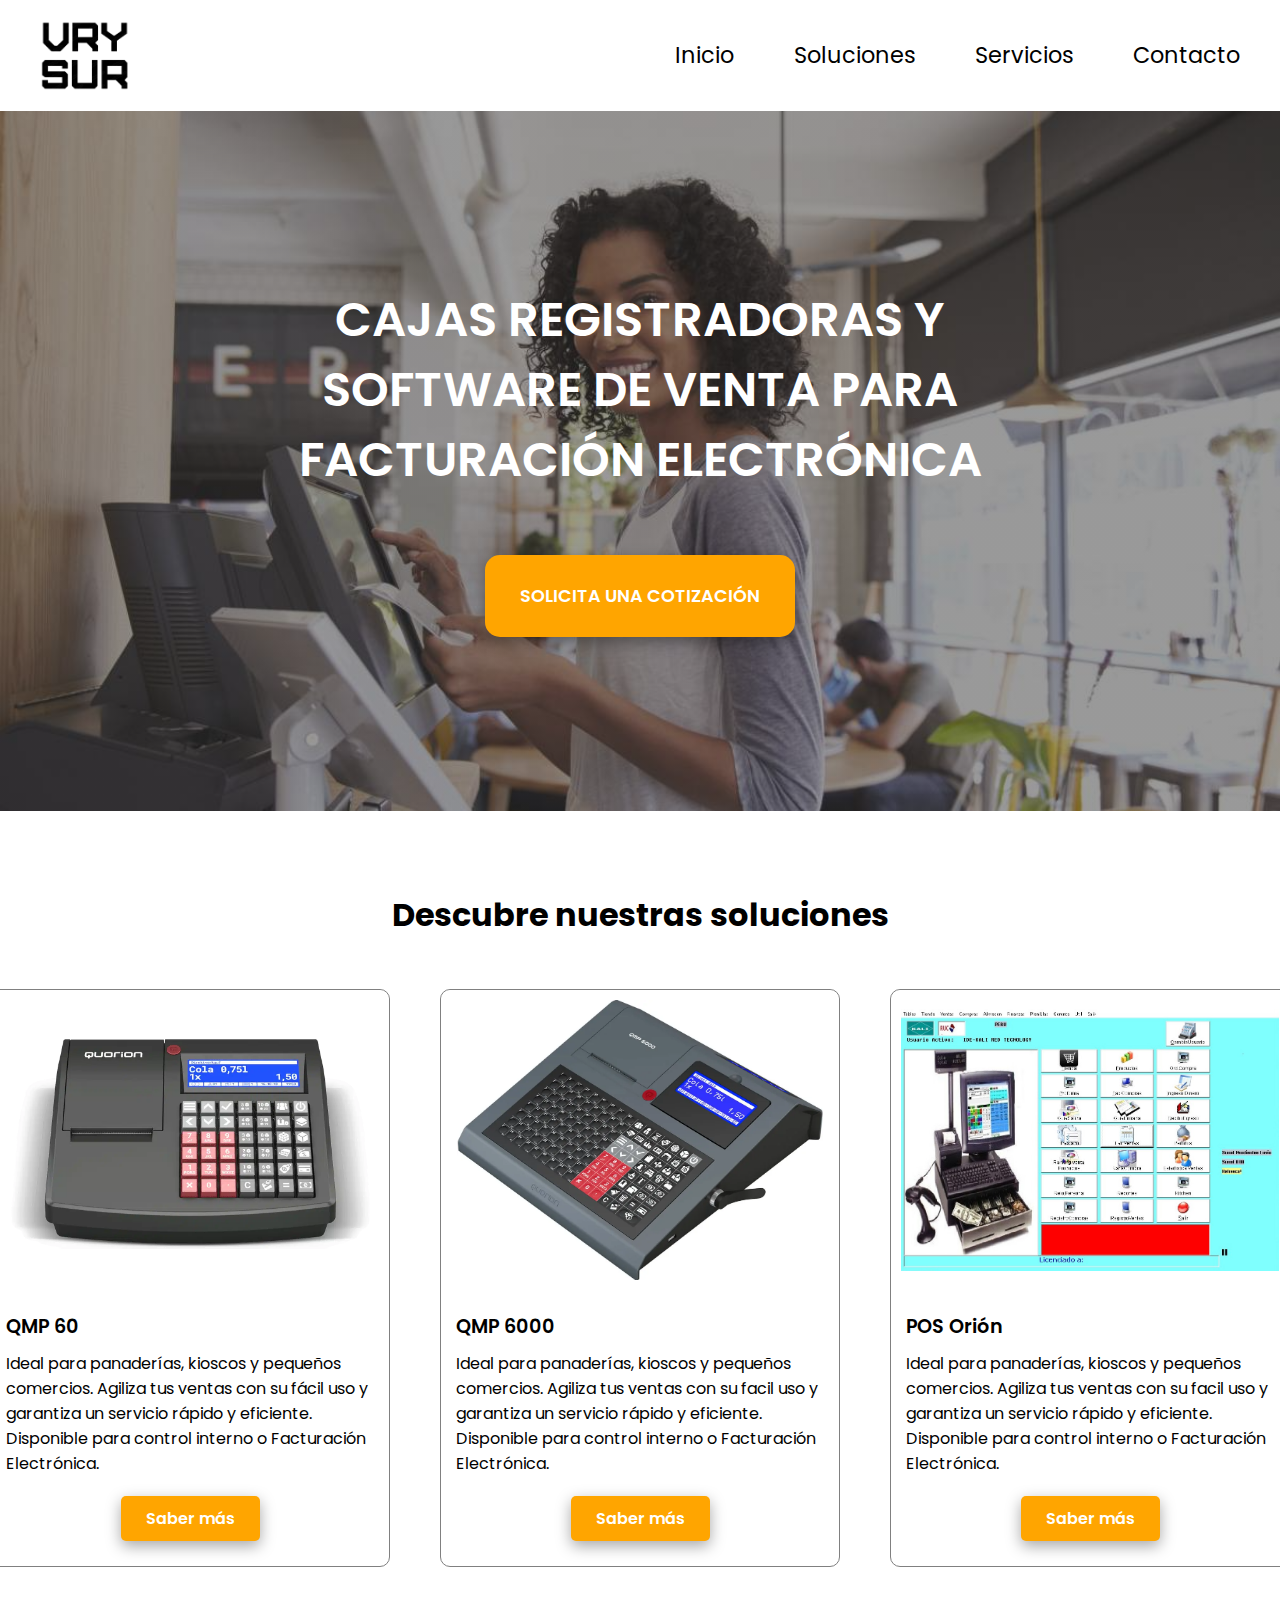
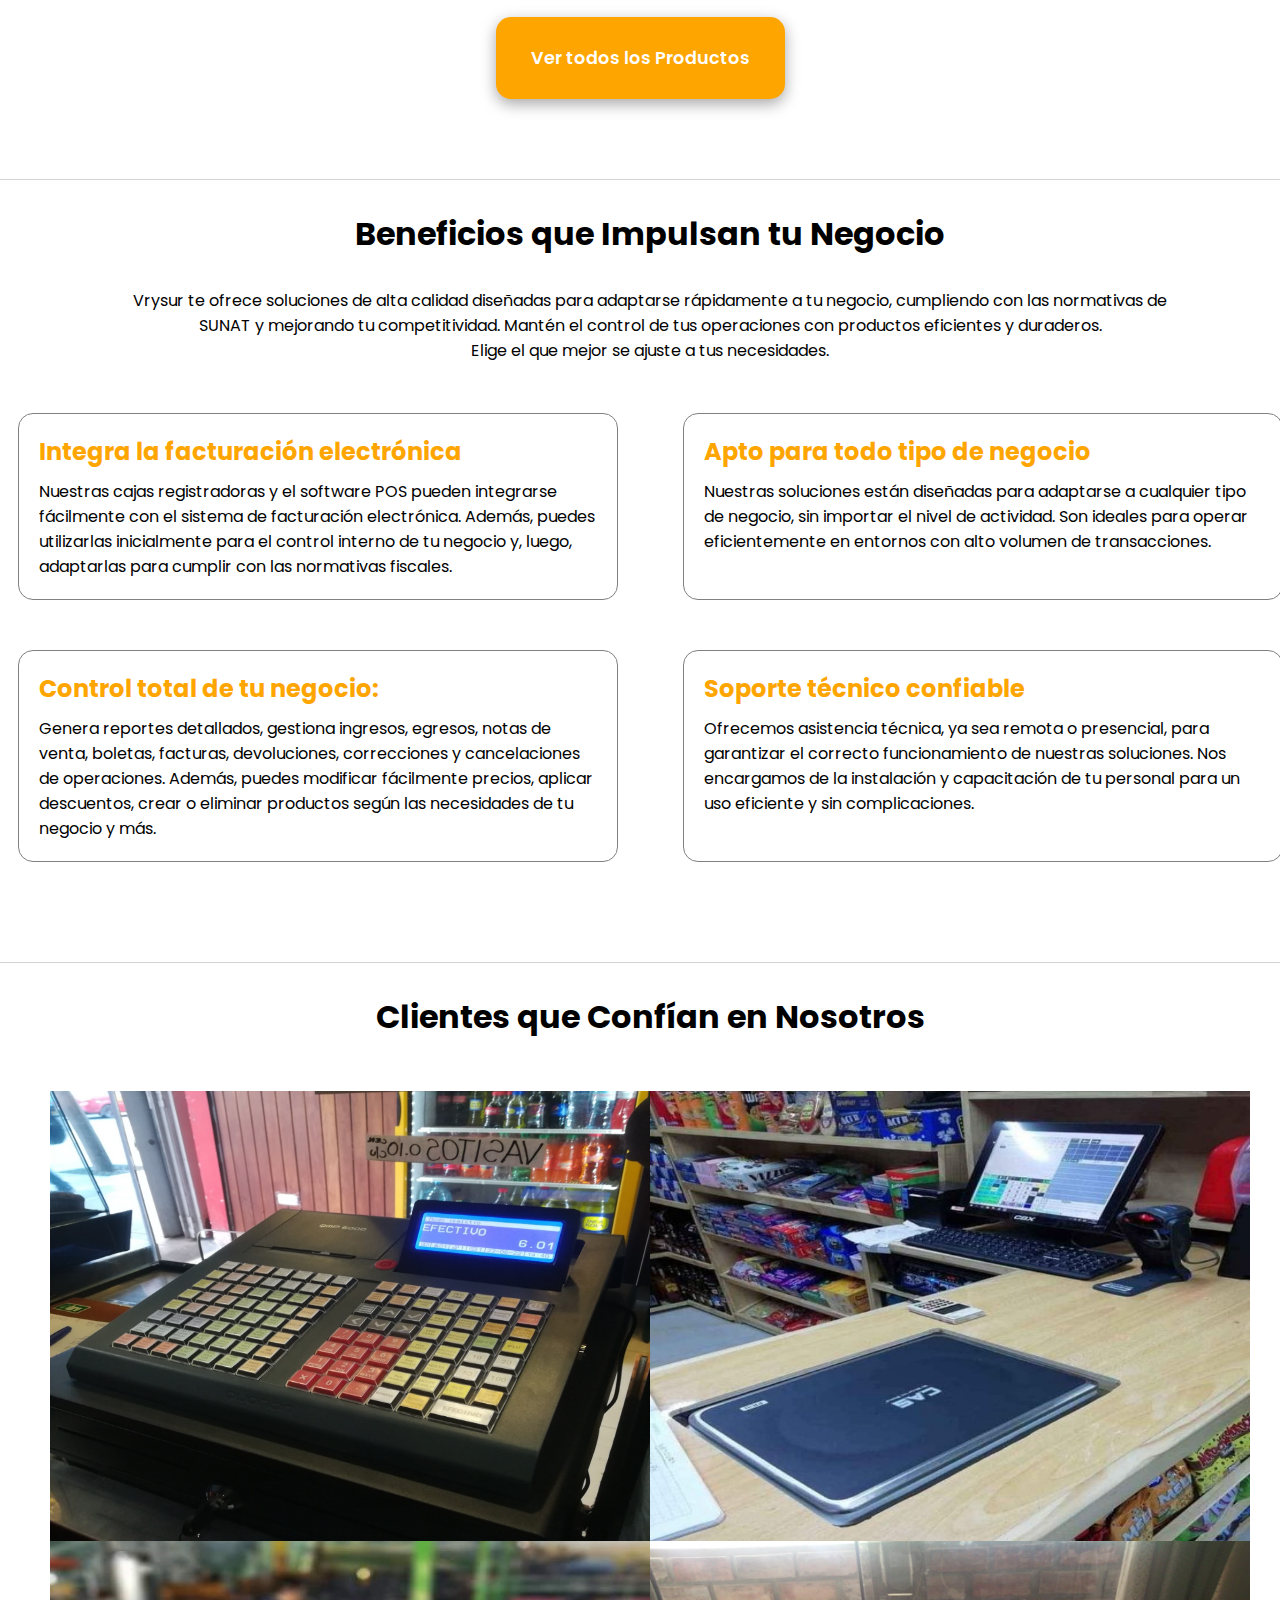
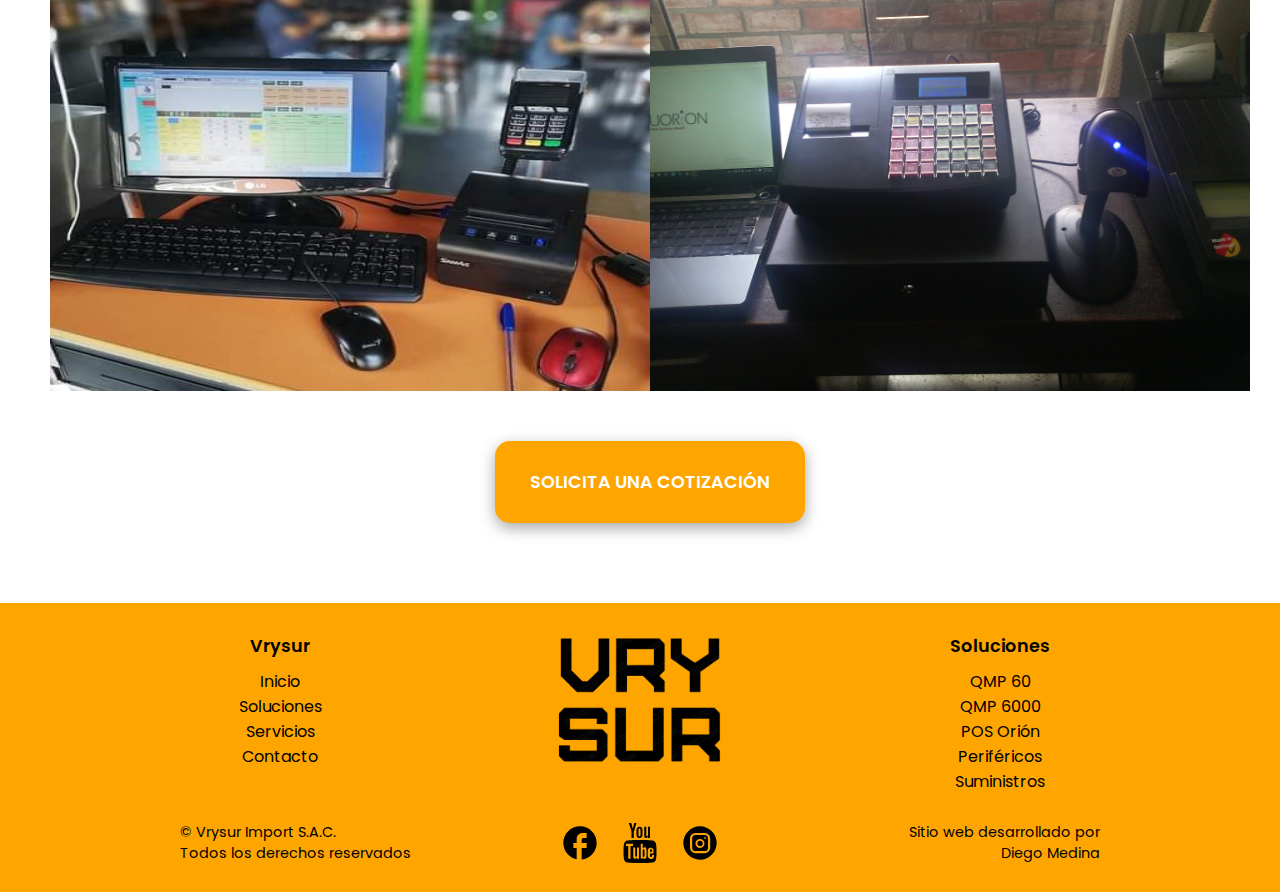
==== index.html @ e1149921 "Página web Vrysur" ====
<!DOCTYPE html>
<html lang="es">

<head>
    <meta charset="UTF-8">
    <meta name="viewport" content="width=device-width, initial-scale=1.0">
    <title>Vrysur | Cajas registradoras y Software para Facturación electrónica</title>
    <link rel="stylesheet" href="estilos/global.css">
    <link rel="stylesheet" href="estilos/header.css">
    <link rel="stylesheet" href="estilos/index.css">
    <link rel="stylesheet" href="estilos/footer.css">
</head>

<body>
    <header>
        <a href="index.html">
            <img class="logo" src="img/VRYSUR_LOGO_3.png" alt="logo Vrysur">
        </a>
        <nav>
            <a class="nav-item" href="index.html">Inicio</a>
            <a class="nav-item" href="soluciones.html">Soluciones</a>
            <a class="nav-item" href="servicios.html">Servicios</a>
            <a class="nav-item" href="contacto.html">Contacto</a>
        </nav>
    </header>
    <section class="hero">
        <h1>CAJAS REGISTRADORAS Y SOFTWARE DE VENTA PARA FACTURACIÓN ELECTRÓNICA</h1>
        <div>
            <a class="btn-princ" href="contacto.html">SOLICITA UNA COTIZACIÓN</a>
        </div>
    </section>
    <section class="productos">
        <h2>Descubre nuestras soluciones</h2>
        <div class="contenedor-tarjetas">
            <!-- tarjeta 1 -->
            <div class="tarjeta">
                <img class="tarjeta--img" src="img/qmp60/60-1.jpg" alt="foto QMP 60">
                <div class="tarjeta--info">
                    <div class="tarjeta--titulo-descrip">
                        <h3 href="" class="tarjeta--titulo">QMP 60</h3>
                        <p class="tarejta--descripcion">Ideal para panaderías, kioscos y pequeños comercios. Agiliza tus
                            ventas con su fácil uso y garantiza un servicio rápido y eficiente. Disponible para control
                            interno o Facturación Electrónica.</p>
                    </div>
                    <a href="soluciones.html#cr" class="btn-3">
                        Saber más
                    </a>
                </div>
            </div>
            <!-- tarjeta 2 -->
            <div class="tarjeta">
                <img class="tarjeta--img" src="img/qmp6000/6000-1.jpg" alt="foto QMP 6000">
                <div class="tarjeta--info">
                    <div class="tarjeta--titulo-descrip">
                        <h3 href="" class="tarjeta--titulo">QMP 6000</h3>
                        <p class="tarejta--descripcion">Ideal para panaderías, kioscos y pequeños comercios. Agiliza tus
                            ventas con su facil uso y garantiza un servicio rápido y eficiente. Disponible para control
                            interno o Facturación Electrónica.</p>
                    </div>
                    <a href="soluciones.html#6000" class="btn-3">
                        Saber más
                    </a>
                </div>
            </div>
            <!-- tarjeta 3 -->
            <div class="tarjeta">
                <img class="tarjeta--img" src="img/pos/orion-1.jpeg" alt="foto POS Orión">
                <div class="tarjeta--info">
                    <div class="tarjeta--titulo-descrip">
                        <h3 href="" class="tarjeta--titulo">POS Orión</h3>
                        <p class="tarejta--descripcion">Ideal para panaderías, kioscos y pequeños comercios. Agiliza tus
                            ventas con su facil uso y garantiza un servicio rápido y eficiente. Disponible para control
                            interno o Facturación Electrónica.</p>
                    </div>
                    <a href="soluciones.html#pos" class="btn-3">
                        Saber más
                    </a>
                </div>
            </div>
        </div>
        <a class="btn-princ" href="soluciones.html">Ver todos los Productos</a>
    </section>
    <section class="beneficios">
        <div class="beneficios--titulo-container">
            <h2 class="beneficios--titulo-container--titulo">Beneficios que Impulsan tu Negocio</h2>
            <p class="beneficios--titulo-container--descrip">Vrysur te ofrece soluciones de alta calidad diseñadas para
                adaptarse rápidamente a tu negocio, cumpliendo con las normativas de SUNAT y mejorando tu
                competitividad. Mantén el control de tus operaciones con productos eficientes y duraderos.
                <br>
                Elige el que mejor se ajuste a tus necesidades.
            </p>
        </div>
        <div class="beneficios--item-container">
            <!-- item 1 -->
            <div class="beneficios--item">
                <div class="beneficios--item-info">
                    <h3 class="beneficios--item-info--titulo">Integra la facturación electrónica</h3>
                    <p class="beneficios--item-info--descrip">Nuestras cajas registradoras y el software POS pueden
                        integrarse
                        fácilmente con el sistema de facturación electrónica. Además, puedes utilizarlas inicialmente
                        para el control interno de tu negocio y, luego, adaptarlas para cumplir con las normativas
                        fiscales.</p>
                </div>
            </div>
            <!-- item 2 -->
            <div class="beneficios--item">
                <div class="beneficios--item-info">
                    <h3 class="beneficios--item-info--titulo">Apto para todo tipo de negocio</h3>
                    <p class="beneficios--item-info--descrip">Nuestras soluciones están diseñadas para adaptarse a
                        cualquier
                        tipo de negocio, sin importar el nivel de actividad. Son ideales para operar eficientemente en
                        entornos con alto volumen de transacciones.</p>
                </div>
            </div>
            <!-- item 3 -->
            <div class="beneficios--item">
                <div class="beneficios--item-info">
                    <h3 class="beneficios--item-info--titulo">Control total de tu negocio:</h3>
                    <p class="beneficios--item-info--descrip">Genera reportes detallados, gestiona ingresos, egresos,
                        notas de
                        venta, boletas, facturas, devoluciones, correcciones y cancelaciones de operaciones. Además,
                        puedes modificar fácilmente precios, aplicar descuentos, crear o eliminar productos según las
                        necesidades de tu negocio y más.</p>
                </div>
            </div>
            <!-- item 4 -->
            <div class="beneficios--item">
                <div class="beneficios--item-info">
                    <h3 class="beneficios--item-info--titulo">Soporte técnico confiable</h3>
                    <p class="beneficios--item-info--descrip">Ofrecemos asistencia técnica, ya sea remota o presencial,
                        para
                        garantizar el correcto funcionamiento de nuestras soluciones. Nos encargamos de la instalación y
                        capacitación de tu personal para un uso eficiente y sin complicaciones.</p>
                </div>
            </div>
        </div>
    </section>

    <section class="clientes">
        <h2>Clientes que Confían en Nosotros</h2>
        <div class="clientes--galeria">
            <img src="img/clientes/cliente-1.jpeg" alt="foto de cliente" class="foto-cliente">
            <img src="img/clientes/cliente-2.jpeg" alt="foto de cliente" class="foto-cliente">
            <img src="img/clientes/cliente-3.jpeg" alt="foto de cliente" class="foto-cliente">
            <img src="img/clientes/cliente-4.jpeg" alt="foto de cliente" class="foto-cliente">
        </div>
        <a class="btn-princ" href="">SOLICITA UNA COTIZACIÓN</a>
    </section>

    <div class="footer-container">
        <footer>
            <div class="enlaces">
                <!-- bloque 1 -->
                <div class="enlaces--bloque">
                    <h3>Vrysur</h3>
                    <a href="index.html">Inicio</a>
                    <a href="soluciones.html">Soluciones</a>
                    <a href="servicios.html">Servicios</a>
                    <a href="contacto.html">Contacto</a>

                </div>
                <!-- bloque 2 (LOGO) -->
                <div class="enlaces--bloque">
                    <a href="index.html">
                        <img class="footer--logo" src="img/VRYSUR_LOGO_3.png" alt="logo Vrysur">
                    </a>
                </div>
                <!-- bloque 3 -->
                <div class="enlaces--bloque">
                    <h3>Soluciones</h3>
                    <a href="soluciones.html#cr">QMP 60</a>
                    <a href="soluciones.html#6000">QMP 6000</a>
                    <a href="soluciones.html#pos">POS Orión</a>
                    <a href="soluciones.html#perifericos">Periféricos</a>
                    <a href="soluciones.html#suministros">Suministros</a>
                </div>
            </div>
            <!-- parte final del Footer -->
            <div class="footer-bottom">
                <!-- derechos -->
                <div class="derechos footer-bottom--item">
                    <p>&copy; Vrysur Import S.A.C.</p>
                    <p>Todos los derechos reservados</p>
                </div>
                <!-- redes -->
                <div class="redes footer-bottom--item">
                    <span class="ic--baseline-facebook"></span>
                    <span class="vaadin--youtube"></span>
                    <span class="mage--instagram-circle"></span>
                </div>
                <!-- creado por -->
                <div class="desarrollado-por footer-bottom--item">
                    <p>Sitio web desarrollado por <br>Diego Medina</p>
                </div>
            </div>
        </footer>
    </div>
</body>

</html>
---- estilos/global.css ----
@import url('https://fonts.googleapis.com/css2?family=Poppins:ital,wght@0,100;0,200;0,300;0,400;0,500;0,600;0,700;0,800;0,900;1,100;1,200;1,300;1,400;1,500;1,600;1,700;1,800;1,900&family=Roboto+Slab:wght@100..900&display=swap');

*{
    margin: 0;
    padding: 0;
    box-sizing: border-box;
    font-size: 16px;
    font-family: "Poppins", serif;
    /* font-family: "Roboto Slab", serif; */
    transition: all var(--trans);
    color: black;
}

body{
    margin: 0 auto;
}

a{
    text-decoration: none ;
    color: black;
    padding: 0;
    margin: 0;
    transition: all 0.2s;
}

h1 {
    font-size: 2.5em;
    font-weight: 600;
    margin-bottom: 10px;
}

h2 {
    font-size: 2em;
}

h3 {
    font-size: 1.7em;
}

h4 {
    font-size: 1.4em;
}


section{
    margin: 50px auto;
    padding: 30px 0;
}

:root{
    --c-princ: grey;
    --trans: 0.2s;
}

.btn-princ{
    background-color: orange;
    color: white;
    padding: 28px 35px;
    font-size: 1.1em;
    border: none;
    border-radius: 15px;
    font-weight: 600;
    box-shadow: rgba(0, 0, 0, 0.35) 0px 5px 15px;
}
.btn-princ:hover{
    background-color: white;
    color: black;
    cursor: pointer;
}

.btn-sec{
    background-color: white;
    padding: 28px 30px;
    color: var(--c-princ);
    border-radius: 20px;
    font-weight: 600;
}
.btn-sec:hover{
    background-color: rgb(240, 240, 240);
    color: rgb(83, 83, 83);
    /* opacity: 0.85; */
}

.btn-3{
    background-color: orange;
    color: white;
    padding: 10px 25px;
    border: none;
    border-radius: 5px;
    font-weight: 600;
    box-shadow: rgba(0, 0, 0, 0.35) 0px 5px 15px;
}

.btn-3:hover{
    background-color: white;
    color: black;
    cursor: pointer;
}
---- estilos/header.css ----
header{
    /* background-color: orange; */
    display: flex;
    justify-content: space-between;
    padding: 20px 40px;
    align-items: center;
    box-shadow: lightgrey 0px 10px 10px -10px;
}

.logo{
    width: 90px;
    vertical-align: middle;
}

nav{
    display: flex;
    gap: 60px;
    align-items: center;
}

.nav-item {
    color: black;
    font-size: 1.4em;
}

.nav-item:hover{
    color: orange;
    cursor: pointer;
    text-decoration: underline;
}
---- estilos/index.css ----
/**********
    HERO
**********/
.hero {
    background-color: white;
    background-image:
        linear-gradient(to right,
            rgba(54, 54, 54, 0.5),
            rgba(54, 54, 54, 0.5)),
        url(../img/hero.jpeg);
    background-size: cover;
    background-repeat: no-repeat;
    background-position: top;

    width: 100vw;
    height: 700px;
    display: flex;
    flex-direction: column;
    align-items: center;
    justify-content: center;
    gap: 50px;

    margin: 0;

}

h1 {
    color: white;
    font-size: 3em;
    width: 700px;
    font-weight: 600;
    line-height: 70px;
    text-align: center;
}

.hero>div {
    display: flex;
    gap: 40px;
    align-items: baseline;
}


/****************
    PRODUCTOS
*****************/
.productos {
    display: flex;
    flex-direction: column;
    align-items: center;
    justify-content: center;
    gap: 50px;
}

.contenedor-tarjetas {
    display: flex;
    gap: 50px;
    justify-content: center;
}

.tarjeta {
    width: 400px;
    /*height: 400px;*/
    border: 1.5px solid grey;
    border-radius: 10px;
    /* position: relative; */
    overflow: hidden;
}

.tarjeta--img {
    padding: 10px;
    background-color: white;
    width: 100%;
    height: 300px;
    object-fit:contain;
    border-radius: 10px 10px 0 0;
    /* border-bottom: lightgray 1px solid; */
    transition: all 0.5s;
}

.tarjeta--img:hover {
    transform: scale(1.1);
}

.btn-3 {
    align-self: center;
    margin-bottom: 10px;
}

.tarjeta--info {
    width: 100%;
    /* height: 230px; */
    padding: 15px;
    display: flex;
    flex-direction: column;
    justify-content: space-between;
    box-sizing: border-box;
}

.tarjeta--titulo-descrip {
    display: flex;
    flex-direction: column;
    gap: 10px;
    margin-bottom: 20px;
}

.tarjeta--titulo {
    font-weight: 600;
    font-size: 1.2em;
    overflow: hidden;
}

.tarjeta--descripcion {
    margin-left: 2px;
    overflow: hidden;
}

.tarjeta--btn {
    background-color: gray;
    border: 2px solid black;
    border-radius: 15px;
    padding: 10px 25px;
    text-align: center;
    margin: 0 auto;
}

.tarjeta--btn:hover {}


/****************
    BENEFICIOS
*****************/
.beneficios {
    width: 1300px;
    display: flex;
    flex-direction: column;
    align-items: center;
    justify-content: center;
    gap: 50px;
    border-top: 1px solid lightgrey;
}

.beneficios--titulo-container {
    display: flex;
    flex-direction: column;
    align-items: center;
    gap: 30px;
}

.beneficios--titulo-container--titulo {}

.beneficios--titulo-container--descrip {
    width: 80%;
    text-align: center;
}

.beneficios--item-container {
    display: flex;
    flex-wrap: wrap;
    justify-content: space-around;
    gap: 30px;
}

.beneficios--item {
    width: 600px;
    display: flex;
    margin-bottom: 20px;
    border: 1px solid gray;
    border-radius: 15px;
    padding: 20px;
}

.beneficios--item-info--titulo {
    font-size: 1.5rem;
    margin-bottom: 10px;
    color: orange;
}



/***************
    CLIENTES
****************/
.clientes {
    width: 1300px;
    display: flex;
    flex-direction: column;
    align-items: center;
    justify-content: center;
    gap: 50px;
    border-top: 1px solid lightgrey;
}

.clientes--galeria {
    width: 1200px;
    height: 900px;
    display: grid;
    grid-template-columns: repeat(2, 1fr);
    grid-template-rows: 50% 50%;
    overflow: hidden;
}

.foto-cliente {
    width: 600px;
    height: 450px;
}

.foto-cliente:hover {
    transform: scale(1.1);
}
---- estilos/footer.css ----
/************
    FOOTER
*************/
.footer-container{
    background-color: orange;
}

footer {
    padding: 30px 40px 20px;
    width: 1100px;
    margin: 0 auto;
}

/*Acerca de*/
.enlaces {
    display: flex;
    justify-content: space-between;
    margin-bottom: 20px;
}

.enlaces--bloque {
    width: 300px;
    display: flex;
    flex-direction: column;
    align-items: center;
}

.enlaces--bloque h3 {
    font-weight: 600;
    margin-bottom: 10px;
    font-size: 1.1em;
}

.enlaces--bloque a:hover {
    text-decoration: underline;
    color: white;
}

/* logo */
.footer--logo {
    width: 170px;
}


/* final del footer */
.footer-bottom{
    padding: 8px 50px;
    display: grid;
    grid-template-columns: repeat(3, 1fr)
}

.redes {
    display: flex;
    align-items: center;
    justify-content: center;
    gap: 20px;
}

.redes span {
    font-size: 2.5em;
    transition: all 0.2s;
}

.redes span:hover {
    color: white;
    cursor: pointer;
}

/*iconoes redes*/
.ic--baseline-facebook {
    display: inline-block;
    width: 1em;
    height: 1em;
    --svg: url("data:image/svg+xml,%3Csvg xmlns='http://www.w3.org/2000/svg' viewBox='0 0 24 24'%3E%3Cpath fill='%23000' d='M22 12c0-5.52-4.48-10-10-10S2 6.48 2 12c0 4.84 3.44 8.87 8 9.8V15H8v-3h2V9.5C10 7.57 11.57 6 13.5 6H16v3h-2c-.55 0-1 .45-1 1v2h3v3h-3v6.95c5.05-.5 9-4.76 9-9.95'/%3E%3C/svg%3E");
    background-color: currentColor;
    -webkit-mask-image: var(--svg);
    mask-image: var(--svg);
    -webkit-mask-repeat: no-repeat;
    mask-repeat: no-repeat;
    -webkit-mask-size: 100% 100%;
    mask-size: 100% 100%;
}

.mage--instagram-circle {
    display: inline-block;
    width: 1em;
    height: 1em;
    --svg: url("data:image/svg+xml,%3Csvg xmlns='http://www.w3.org/2000/svg' viewBox='0 0 24 24'%3E%3Cpath fill='%23000' d='M13.61 12.243a1.6 1.6 0 1 1-1.56-1.63a1.62 1.62 0 0 1 1.56 1.63'/%3E%3Cpath fill='%23000' d='M14.763 7.233H9.338a2.024 2.024 0 0 0-2.024 2.024v5.547a2.024 2.024 0 0 0 2.024 2.024h5.425a2.024 2.024 0 0 0 2.024-2.024V9.267a2.026 2.026 0 0 0-2.024-2.034m-2.713 7.723a2.703 2.703 0 1 1 2.642-2.703a2.672 2.672 0 0 1-2.642 2.703m2.936-5.405a.496.496 0 0 1-.496-.506a.506.506 0 1 1 1.012 0a.496.496 0 0 1-.557.506z'/%3E%3Cpath fill='%23000' d='M12.05 2a10 10 0 1 0-.1 20a10 10 0 0 0 .1-20m6.073 12.702a3.39 3.39 0 0 1-3.41 3.411H9.389a3.392 3.392 0 0 1-3.411-3.41V9.378a3.39 3.39 0 0 1 3.41-3.411h5.325a3.39 3.39 0 0 1 3.41 3.41z'/%3E%3C/svg%3E");
    background-color: currentColor;
    -webkit-mask-image: var(--svg);
    mask-image: var(--svg);
    -webkit-mask-repeat: no-repeat;
    mask-repeat: no-repeat;
    -webkit-mask-size: 100% 100%;
    mask-size: 100% 100%;
}

.vaadin--youtube {
    display: inline-block;
    width: 1em;
    height: 1em;
    --svg: url("data:image/svg+xml,%3Csvg xmlns='http://www.w3.org/2000/svg' viewBox='0 0 16 16'%3E%3Cpath fill='%23000' d='M6.6 0h-.9l-.6 2.3L4.5 0h-1c.2.6.4 1.1.6 1.7c.3.8.5 1.5.5 1.9V6h.9V3.6zM9 4.5V3c0-.5-.1-.8-.3-1.1s-.5-.4-.9-.4s-.7.2-.9.5c-.2.2-.3.5-.3 1v1.6c0 .5.1.8.3 1c.2.3.5.4.9.4s.7-.2.9-.5c.2-.1.3-.5.3-1m-.8.2c0 .4-.1.6-.4.6s-.4-.2-.4-.6V2.8c0-.4.1-.6.4-.6s.4.2.4.6zM12 6V1.5h-.8v3.4c-.2.3-.3.4-.5.4c-.1 0-.2-.1-.2-.2V1.5h-.8V5c0 .3 0 .5.1.7c0 .2.2.3.5.3s.6-.2.9-.5V6zm.4 4.5c-.3 0-.4.2-.4.6v.4h.8v-.4c0-.4-.1-.6-.4-.6m-2.9 0c-.1 0-.3.1-.4.2v2.7c.1.1.3.2.4.2q.3 0 .3-.6v-1.9q0-.6-.3-.6'/%3E%3Cpath fill='%23000' d='M14.4 8.3C14.2 7.6 13.6 7 13 7c-1.6-.2-3.3-.2-5-.2s-3.3 0-5 .2c-.6 0-1.2.6-1.4 1.3c-.2 1-.2 2.1-.2 3.1s0 2.1.2 3.1c.2.7.7 1.2 1.4 1.3c1.7.2 3.3.2 5 .2s3.3 0 5-.2c.7-.1 1.3-.6 1.4-1.3c.2-1 .2-2.1.2-3.1s0-2.1-.2-3.1m-9.2.9h-1v5.1h-.9V9.2h-.9v-.9h2.8zm2.4 5.1h-.8v-.5c-.3.4-.6.5-.9.5s-.4-.1-.5-.3c0-.1-.1-.3-.1-.7V9.8h.8v3.5c0 .1.1.2.2.2c.2 0 .3-.1.5-.4V9.8h.8zm3-1.4c0 .4 0 .7-.1.9c-.1.3-.3.5-.6.5s-.6-.2-.8-.5v.4h-.8V8.3h.8v1.9c.3-.3.5-.5.8-.5s.5.2.6.5c.1.2.1.5.1.9zm3-.7H12v.8c0 .4.1.6.4.6c.2 0 .3-.1.4-.3v-.5h.8v.6c0 .2-.1.3-.2.5c-.2.3-.5.5-1 .5c-.4 0-.7-.2-1-.5c-.2-.2-.3-.6-.3-1v-1.5c0-.5.1-.8.2-1c.2-.3.5-.5 1-.5c.4 0 .7.2.9.5c.2.2.2.6.2 1v.8z'/%3E%3C/svg%3E");
    background-color: currentColor;
    -webkit-mask-image: var(--svg);
    mask-image: var(--svg);
    -webkit-mask-repeat: no-repeat;
    mask-repeat: no-repeat;
    -webkit-mask-size: 100% 100%;
    mask-size: 100% 100%;
}


.desarrollado-por{
    text-align: right;
    vertical-align: middle;
}

.derechos > p, .desarrollado-por > p{
    font-size: 0.9em;
    color: black;
}
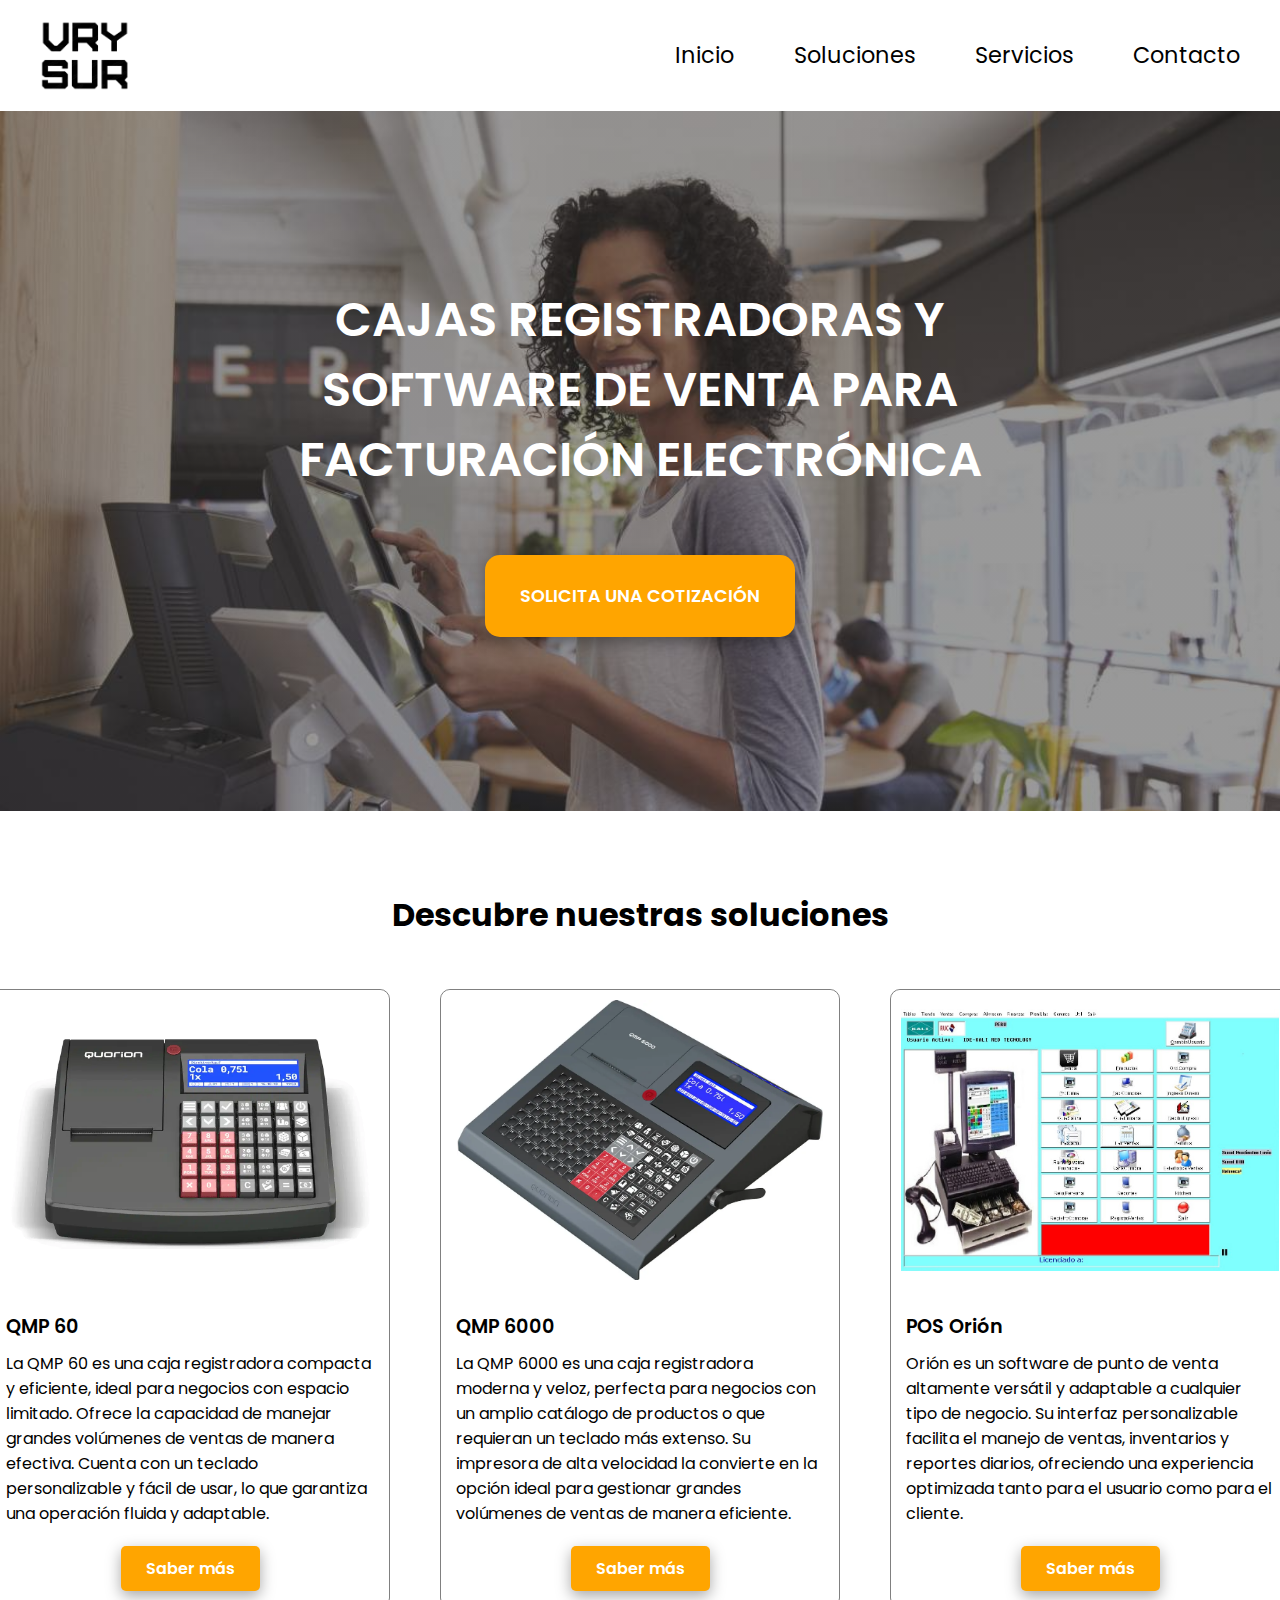
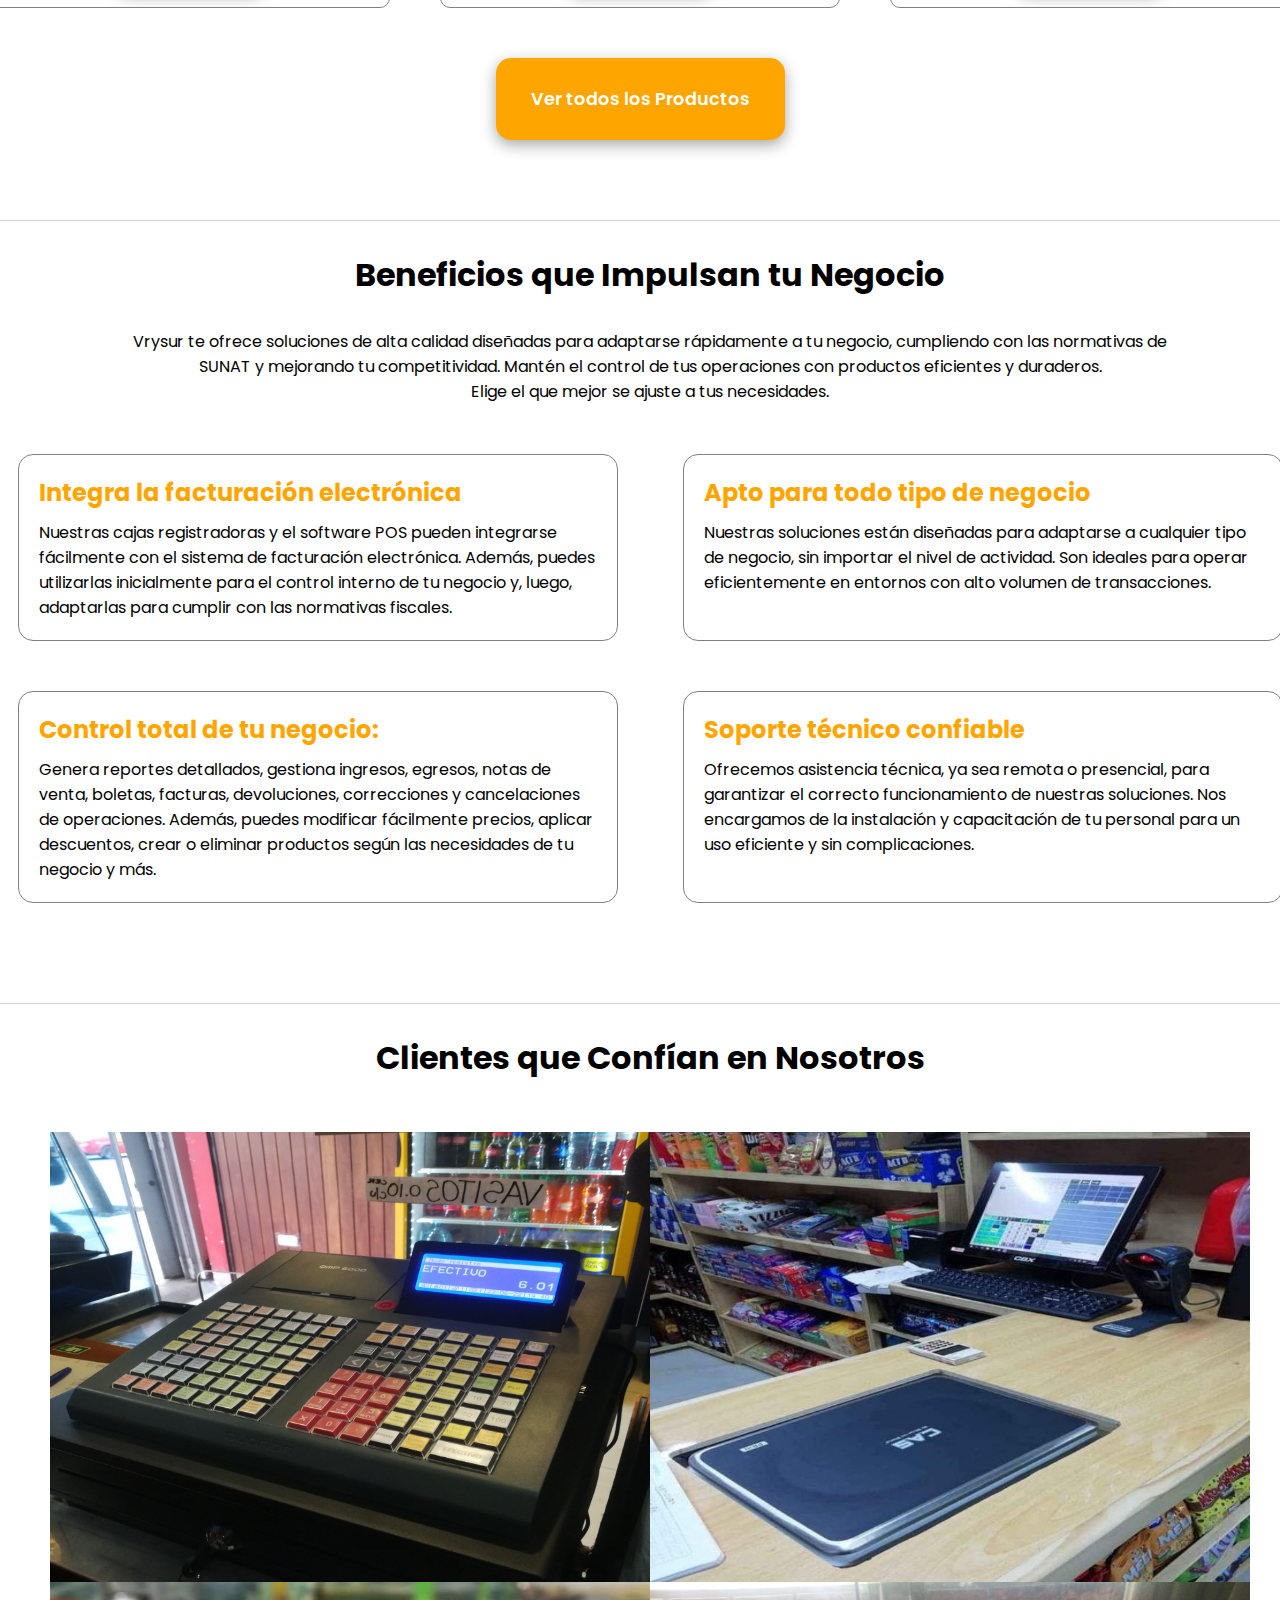
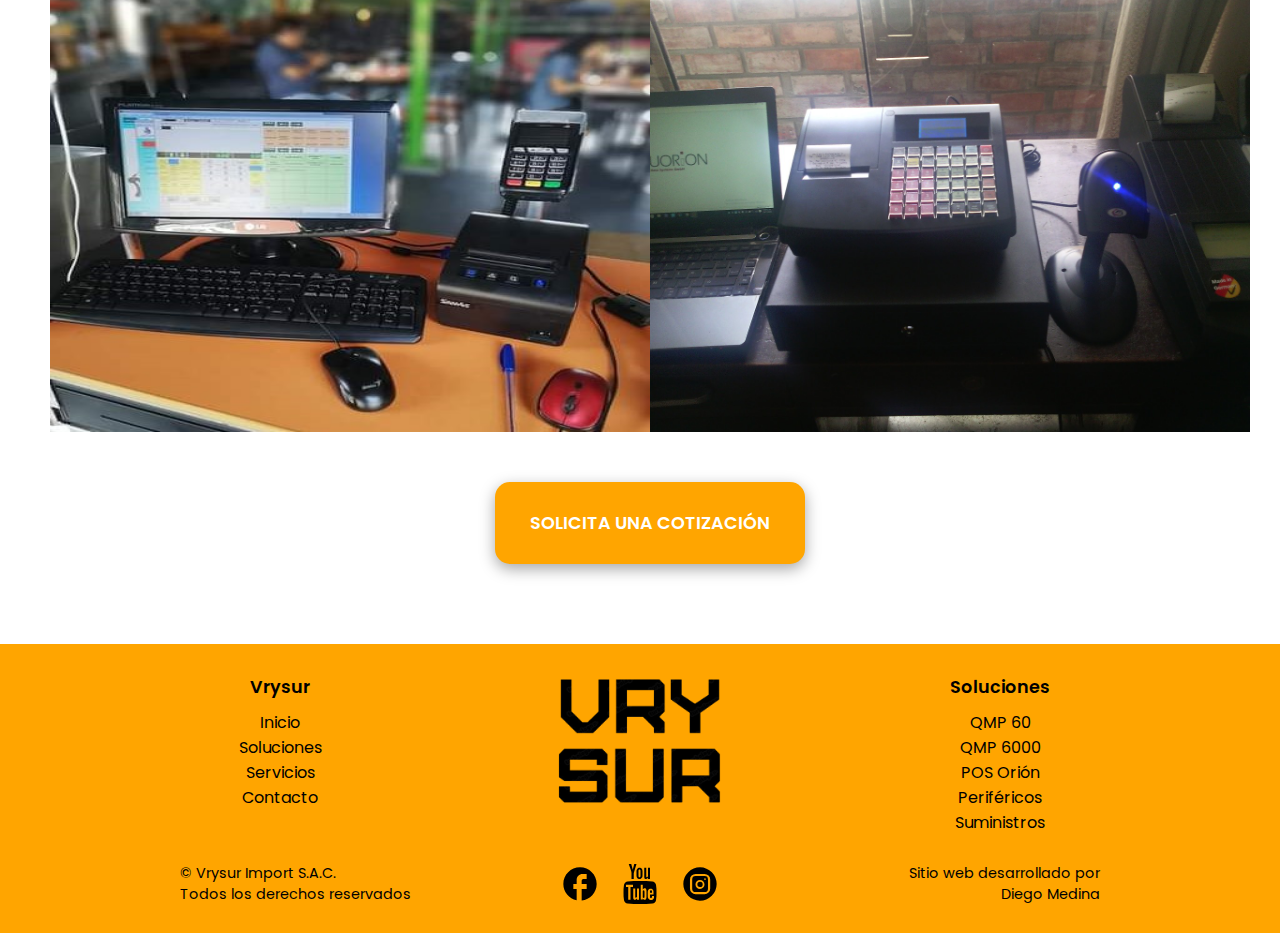
==== commit 2368cab0: "Corrección soluciones-inicio, enlaces en botones" ====
--- a/index.html
+++ b/index.html
@@ -38,9 +38,7 @@
                 <div class="tarjeta--info">
                     <div class="tarjeta--titulo-descrip">
                         <h3 href="" class="tarjeta--titulo">QMP 60</h3>
-                        <p class="tarejta--descripcion">Ideal para panaderías, kioscos y pequeños comercios. Agiliza tus
-                            ventas con su fácil uso y garantiza un servicio rápido y eficiente. Disponible para control
-                            interno o Facturación Electrónica.</p>
+                        <p class="tarejta--descripcion">La QMP 60 es una caja registradora compacta y eficiente, ideal para negocios con espacio limitado. Ofrece la capacidad de manejar grandes volúmenes de ventas de manera efectiva. Cuenta con un teclado personalizable y fácil de usar, lo que garantiza una operación fluida y adaptable.</p>
                     </div>
                     <a href="soluciones.html#cr" class="btn-3">
                         Saber más
@@ -53,9 +51,7 @@
                 <div class="tarjeta--info">
                     <div class="tarjeta--titulo-descrip">
                         <h3 href="" class="tarjeta--titulo">QMP 6000</h3>
-                        <p class="tarejta--descripcion">Ideal para panaderías, kioscos y pequeños comercios. Agiliza tus
-                            ventas con su facil uso y garantiza un servicio rápido y eficiente. Disponible para control
-                            interno o Facturación Electrónica.</p>
+                        <p class="tarejta--descripcion">La QMP 6000 es una caja registradora moderna y veloz, perfecta para negocios con un amplio catálogo de productos o que requieran un teclado más extenso. Su impresora de alta velocidad la convierte en la opción ideal para gestionar grandes volúmenes de ventas de manera eficiente.</p>
                     </div>
                     <a href="soluciones.html#6000" class="btn-3">
                         Saber más
@@ -68,9 +64,7 @@
                 <div class="tarjeta--info">
                     <div class="tarjeta--titulo-descrip">
                         <h3 href="" class="tarjeta--titulo">POS Orión</h3>
-                        <p class="tarejta--descripcion">Ideal para panaderías, kioscos y pequeños comercios. Agiliza tus
-                            ventas con su facil uso y garantiza un servicio rápido y eficiente. Disponible para control
-                            interno o Facturación Electrónica.</p>
+                        <p class="tarejta--descripcion">Orión es un software de punto de venta altamente versátil y adaptable a cualquier tipo de negocio. Su interfaz personalizable facilita el manejo de ventas, inventarios y reportes diarios, ofreciendo una experiencia optimizada tanto para el usuario como para el cliente.</p>
                     </div>
                     <a href="soluciones.html#pos" class="btn-3">
                         Saber más
@@ -144,7 +138,7 @@
             <img src="img/clientes/cliente-3.jpeg" alt="foto de cliente" class="foto-cliente">
             <img src="img/clientes/cliente-4.jpeg" alt="foto de cliente" class="foto-cliente">
         </div>
-        <a class="btn-princ" href="">SOLICITA UNA COTIZACIÓN</a>
+        <a class="btn-princ" href="contacto.html">SOLICITA UNA COTIZACIÓN</a>
     </section>
 
     <div class="footer-container">
--- a/estilos/index.css
+++ b/estilos/index.css
@@ -88,7 +88,7 @@
 
 .tarjeta--info {
     width: 100%;
-    /* height: 230px; */
+    height: 310px;
     padding: 15px;
     display: flex;
     flex-direction: column;
@@ -99,6 +99,7 @@
 .tarjeta--titulo-descrip {
     display: flex;
     flex-direction: column;
+    justify-content: space-between;
     gap: 10px;
     margin-bottom: 20px;
 }
